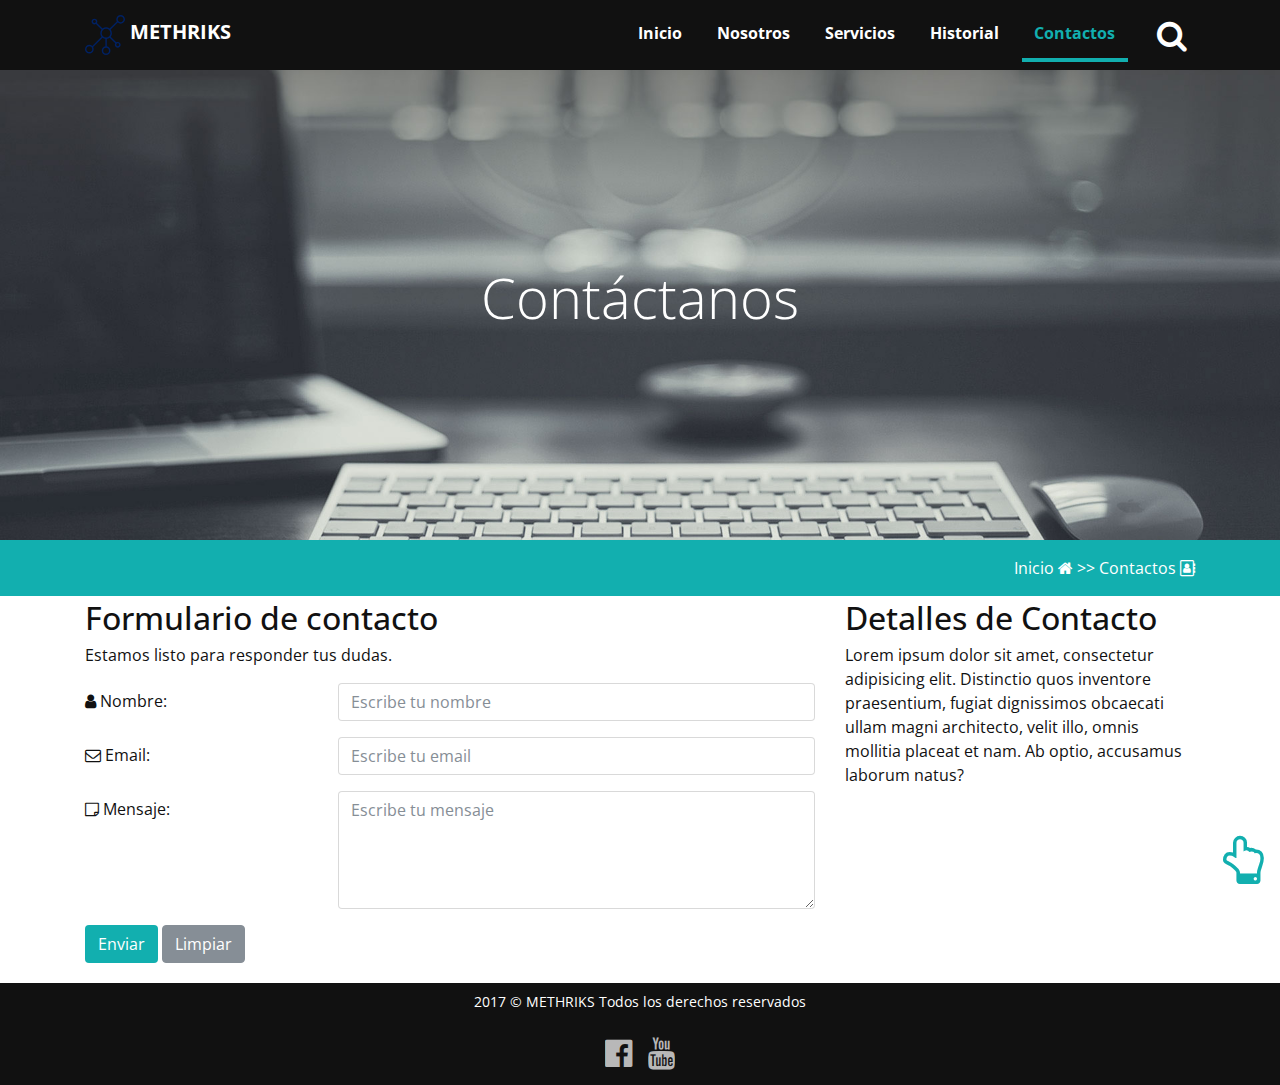
==== contacto.html @ 93f708af "terminamos la pagina de nosotros solo falta agregar extras, vamos por contacto" ====
<!DOCTYPE html>
<html lang="es">
<head>
    <meta charset="utf-8">
    <meta http-equiv="X-UA-Compatible" content="IE=edge">
    <meta name="viewport" content="width=device-width, initial-scale=1, shrink-to-fit=no"> <!-- The above 3 meta tags *must* come first in the head; any other head content must come *after* these tags -->
    <title>Nosotros</title>
    <!-- Bootstrap CSS -->
<link rel="stylesheet" href="css/bootstrap-dev-4.css">
<link rel="stylesheet" href="css/estilos.css">
<!-- Icons Awesome CSS --> 
<link rel="stylesheet" href="css/font-awesome.min.css">
<!-- jQuery-->
<script src="js/jquery-3.2.1.min.js"></script>
<!-- Include all compiled plugins (below), or include individual files as needed -->
<script src="js/bootstrap.min.js"></script>
<!-- Tipos de letras -->
<link href="https://fonts.googleapis.com/css?family=Open+Sans:400,700" rel="stylesheet"> 

</head>
<body class="paginas-internas"> 
<section class="bienvenidos">
<header class="encabezado navbar fixed-top" role="banner">
<div class="container">

<a href="index.html" class="logo"><img src="img/logo.svg" alt="logo"><span class="NoEstilo"> METHRIKS </span> </a>

<button class="boton-buscar" type="button" data-toggle="collapse" data-target="#bloque-buscar" aria-expanded="false">
<i class="fa fa-search" aria-hidden="true"> </i>
</button>
<button class="boton-menu d-md-none" type="button" data-toggle="collapse" data-target="#menu-principal" aria-expanded="false">
<i class="fa fa-bars" aria-hidden="true"></i>
</button>
<form action="#" id="bloque-buscar" class="collapse">
<div class="contenedor-bloque-buscar">
<input type="text" placeholder="Buscar...">
<input type="Submit" value="Buscar">
</div>
</form>

<nav id="menu-principal" class="collapse">
<ul>
<li> <a href="index.html">Inicio</a></li>
<li> <a href="nosotros.html">Nosotros</a></li>
<li> <a href="servicios.html">Servicios</a></li>
<li> <a href="proyectos.html">Historial</a></li>
<li class="active"> <a href="contacto.html">Contactos</a></li>
</ul>
</nav>

</div>
</header>

<div class="texto-encabezado text-center">
<div class="container">
<h1 class="display-4 ">Contáctanos</h1>
</div>
</div>
</section>
<!-- encabezado-->
<section class="ruta p-3">
<div class="container">
<div class="row">
    <div class="col-12 text-right">
        <a href="index.html">Inicio <i class="fa fa-home" aria-hidden="true"></i></a>
        >><a href="nosotros.html"> Contactos <i class="fa fa-address-book-o" aria-hidden="true"></i></a>
    </div>
</div>
</div>
</section>

<main class="p-1">
<div class="container">
  <div class="row">

    <div class="col-md-8">
    <h2>Formulario de contacto</h2>
    <p>Estamos listo para responder tus dudas.</p>
    <form action="#">
      
      <div class="form-group row">
      <label for="nombre" class="col-md-4 col-form-label"><i class="fa fa-user" aria-hidden="true"></i> Nombre:</label>
      <div class="col-md-8">
      <input class="form-control" type="text" id="nombre" name="nombre" placeholder="Escribe tu nombre">
      </div>
      </div>
    
      <div class="form-group row">
      <label for="email" class="col-md-4 col-form-label"><i class="fa fa-envelope-o" aria-hidden="true"></i> Email:</label>
      <div class="col-md-8">
      <input class="form-control" type="email" id="email" name="email" placeholder="Escribe tu email">
      </div>
      </div>

      <div class="form-group row">
      <label for="mensaje" class="col-md-4 col-form-label"><i class="fa fa-sticky-note-o" aria-hidden="true"></i> Mensaje:</label>
      
      <div class="col-md-8">
      <textarea class="form-control" id="mensaje" rows="5" name="mensaje" placeholder="Escribe tu mensaje"></textarea>
      </div>
      </div>

      
      <div class="form-group row">
      <div class="col-md-8 offset-md-4"> <!-- arreglar lo de offset -->
      <button type="submit" class="btn btn-primary">Enviar</button>
      <button type="reset" class="btn btn-secondary">Limpiar</button>
      </div>
      </div>


    </form>
    </div>

    <div class="col-md-4">
      <h2>Detalles de Contacto</h2>
      <p>Lorem ipsum dolor sit amet, consectetur adipisicing elit. Distinctio quos inventore praesentium, fugiat dignissimos obcaecati ullam magni architecto, velit illo, omnis mollitia placeat et nam. Ab optio, accusamus laborum natus?</p>
    </div>
  </div>
</div>
</main>



<footer class="piedepagina py-2" role="contentinfo" >
<div class="container"> 
<p>2017 © METHRIKS Todos los derechos reservados</p>
<ul class="redes-sociales">
    <li><a href="https://www.facebook.com/Methriks/" target="_blank"><i class="fa fa-facebook-official" aria-hidden="true"></i> </a></li>
    <li><a href="https://www.youtube.com/channel/UCyyOqnDiAVamp6I7fppJdWQ" target="_blank"><i class="fa fa-youtube" aria-hidden="true"></i> </a></li>
</ul>
</div>
</footer>
<a class="ir-arriba" href="#"><i class="fa fa-hand-o-up" aria-hidden="true"></i> </a>
</body>
</html>
---- css/estilos.css ----
@charset "UTF-8";
/*PATRON DE COLORES - VARIABLES*/
html {
  font-size: 15px; }

body {
  font-family: 'Open Sans', sans-serif;
  color: #111111; }

.bienvenidos {
  background: url("../img/Background-1.jpg") no-repeat center top;
  color: #fff;
  background-size: cover;
  height: 115vh;
  font-weight: bold;
  display: flex;
  flex-direction: column; }

.encabezado {
  background: #111111;
  color: #fff;
  padding: .5rem 0; }

/*Quitar estilo de link en nombre de la barra*/
.NoEstilo {
  text-decoration: none;
  color: #fff;
  font-size: 20px;
  list-style: none; }

.encabezado .container {
  display: flex;
  align-items: center;
  flex-wrap: wrap; }

.encabezado .logo img {
  width: 40px;
  height: auto; }

/*ESTILOS PARA EL BOTON: BUSCAR Y MENU*/
.boton-buscar, .boton-menu {
  border: 0;
  font-size: 2rem;
  margin: 0;
  padding: 0 .5rem;
  background: transparent;
  color: #fff; }

/*Cuando el bot├│n est├í enfocada se quita el efecto*/
.boton-buscar:focus,
.boton-menu:focus {
  outline: 0; }

/*alinear los botones a la derecha*/
.boton-buscar {
  margin-left: auto;
  margin-right: .8rem; }

/*Estilos bloque buscar */
#bloque-buscar {
  flex: 1 1 100%; }

.contenedor-bloque-buscar {
  display: flex;
  height: 3rem;
  margin: 1rem 0; }

/*selector de atributo*/
.contenedor-bloque-buscar input[type="text"] {
  border: 0;
  border-radius: 5px 0 0 5px;
  padding: 1rem;
  flex: 1 1 auto; }

.contenedor-bloque-buscar input[type="Submit"] {
  flex: 1 1 auto;
  border: 0;
  border-radius: 0 5px 5px 0;
  background: #12AFAF;
  color: #fff;
  flex: 0 1 auto;
  padding: 0 1rem; }

/*estilos menu para movil*/
#menu-principal {
  flex: 1 1 100%; }

#menu-principal ul {
  padding: 0;
  list-style: none;
  margin: 1rem 0 0 0; }

#menu-principal ul a {
  display: block;
  padding: .8rem 0;
  text-align: center;
  color: #fff;
  text-transform: uppercase;
  border-top: 1px solid #8c8888;
  text-decoration: none; }

#menu-principal ul a:hover {
  color: #12AFAF; }

#menu-principal ul a:hover,
#menu-principal ul li.active a {
  color: #12AFAF; }

.texto-encabezado {
  flex: 1 1 auto;
  display: flex;
  align-items: center; }

.texto-encabezado .display-4 {
  margin-top: 4rem; }

.texto-encabezado .btn-primary {
  margin-top: 1rem; }

.btn-primary {
  color: #fff;
  background-color: #12AFAF;
  border-color: transparent;
  transition: all .5s ease; }

.btn-primary:hover {
  color: #fff;
  background-color: #009500;
  border-color: transparent; }

.alinear-texto-encabezado-centro {
  text-align: center; }

.flecha-bajar a {
  display: inline-block;
  color: #fff;
  font-size: 4rem;
  animation: flecha-animada 2s ease-in-out infinite; }

/*efecto de la flecha para abajo*/
@keyframes flecha-animada {
  from {
    transform: translateY(0); }
  50% {
    transform: translateY(6px); }
  to {
    transform: translateY(0); } }
/* */
.agencia {
  background: #12AFAF;
  color: #fff; }

/* cambiar la imagen de agencia */
.agencia img {
  width: 102%;
  margin: 0 auto;
  display: block; }

/*-------Tu mejor eleccion -------*/
.color-span-1 {
  color: #12AFAF; }

.tu-mejor-eleccion ul, .tu-mejor-eleccion ul li {
  list-style: none; }

.tu-mejor-eleccion ul li .fa {
  list-style: none;
  font-size: 2.8rem;
  background: #009500;
  border-radius: 50%;
  width: 5.0rem;
  height: 5.0rem;
  line-height: 5.0rem;
  color: white; }

.tu-mejor-eleccion ul li .contenedor-eleccion h4 {
  font-size: 1.2rem;
  font-weight: bold;
  margin-top: .8rem; }

.tu-mejor-eleccion ul li {
  min-height: 10.5rem; }

/*-------NUESTROS SERVICIOS -------*/
.servicios {
  background: url("../img/Background-2.jpg") no-repeat center center;
  color: white;
  background-size: cover; }

.color-span-2 {
  color: white; }

.servicios article {
  display: flex;
  align-items: center;
  margin: 1rem 0; }

.servicios img {
  flex: 0 0 60px;
  overflow: hidden;
  margin-right: 1rem; }

.servicios h3 {
  flex: 1 1 0px;
  margin: 0;
  font-size: 1.1rem;
  flex: 1 1 auto; }

.servicios h3 a {
  color: white;
  display: flex;
  justify-content: space-between;
  align-items: center;
  text-decoration: none; }

.servicios h3 a::after {
  content: "\f054";
  font-family: FontAwesome;
  font-size: 2rem;
  margin-left: 1rem;
  opacity: .5;
  position: relative;
  left: 0;
  transition: all .5s ease; }

.servicios h3 a:hover::after {
  left: -.5rem;
  opacity: 1;
  color: #12AFAF; }

/*-------SECCION PIE DE PAGINA -------*/
.piedepagina {
  background: #111111;
  color: white;
  text-align: center;
  font-size: .9rem; }

.piedepagina .redes-sociales {
  display: flex;
  justify-content: center;
  list-style: none;
  margin: 0;
  padding: 0; }

.piedepagina .redes-sociales a {
  color: white;
  font-size: 2rem;
  margin: 0 .5rem;
  opacity: .7;
  transition: all .5s ease; }

.piedepagina .redes-sociales a:hover {
  opacity: 1; }

.ir-arriba {
  position: fixed;
  bottom: 1rem;
  right: 1rem;
  font-size: 3rem;
  color: #12AFAF;
  text-decoration: none;
  z-index: 99999;
  line-height: 0;
  transition: all .5 ease; }

.ir-arriba:hover, .ir-arriba:focus {
  outline: 0;
  text-decoration: none;
  color: white; }

/*----------------------------------------------------------
EMPIEZAN LAS MEDIAS QUERIES
-----------------------------------------------------------*/
@media (min-width: 768px) {
  #menu-principal {
    height: auto !important;
    display: block;
    flex: 0 1 auto;
    margin-left: auto;
    order: 1; }

  #menu-principal ul {
    display: flex;
    margin: 0 0 0 0; }

  #menu-principal ul li a {
    padding: .8rem;
    text-transform: capitalize;
    margin: 0 .3rem;
    border-top: 0px;
    border-bottom: 4px solid transparent;
    transition: all .5 ease; }

  #menu-principal ul li.active a,
  #menu-principal ul li a:hover {
    color: #12AFAF;
    border-bottom: 4px solid; }

  .boton-buscar {
    margin-left: 1rem;
    margin-right: 0;
    order: 2; }

  #bloque-buscar {
    order: 3;
    position: absolute;
    width: 20rem;
    right: 3rem;
    top: 4rem;
    transition: all .5 ease; }

  /* ------- Seccion Servicios ----*/
  .servicios article {
    margin: 1rem 0;
    flex-direction: column;
    align-items: center;
    text-align: center; }

  .servicios img {
    flex: 0 0 160px;
    overflow: hidden;
    margin-right: 0;
    margin-bottom: 1rem;
    transition: all 1s ease; }

  .servicios article:hover img {
    transform: rotateY(360deg);
    transform-style: preserve-3d; }

  .servicios h3 a::after {
    display: none; }

  .servicios h3 {
    margin: 0 0 .5rem 0;
    font-size: 1.5rem;
    flex: 0 1 auto;
    width: 100%; }

  .servicios h3 a {
    display: block;
    width: 100%; }

  .servicios p {
    width: 100%; }

  .btn-info {
    margin-top: auto; } }
@media (min-width: 992px) {
  html {
    font-size: 16px; }

  .tu-mejor-eleccion ul li {
    display: flex;
    min-height: 7rem; }

  .tu-mejor-eleccion ul li .fa {
    text-align: center;
    flex: 0 1 auto;
    margin-right: 1rem;
    transition: all 1s ease; }

  .tu-mejor-eleccion ul li:hover .fa {
    transform: rotateY(360deg);
    transform-style: preserve-3d;
    background: #12AFAF; }

  .contenedor-eleccion {
    flex: 1 0 0px; }

  .tu-mejor-eleccion u li .contenedor-eleccion h4 {
    margin-top: 0;
    font-size: 1rem; }

  .tu-mejor-eleccion ul:first-child .fa {
    order: 1;
    margin-left: 1rem;
    margin-right: 0; }

  .tu-mejor-eleccion u li p {
    font-size: .85rem; } }
/*------------------------
Estilos pagina nosotros
---------------------------*/
.paginas-internas .bienvenidos {
  height: 60vh; }

.paginas-internas .ruta {
  background: #12AFAF;
  color: white; }

.paginas-internas .ruta a {
  color: white;
  text-decoration: none; }

.paginas-internas .ruta a:hover {
  text-decoration: underline; }

.paginas-internas .card-header a {
  color: #12AFAF;
  text-decoration: none; }

.paginas-internas .card .card-header a {
  transition: all .5s ease; }

.paginas-internas .card .card-header a:hover {
  text-decoration: underline; }

/* ---------------------------------
Fundadores y Colaboradores --------*/

/*# sourceMappingURL=estilos.css.map */
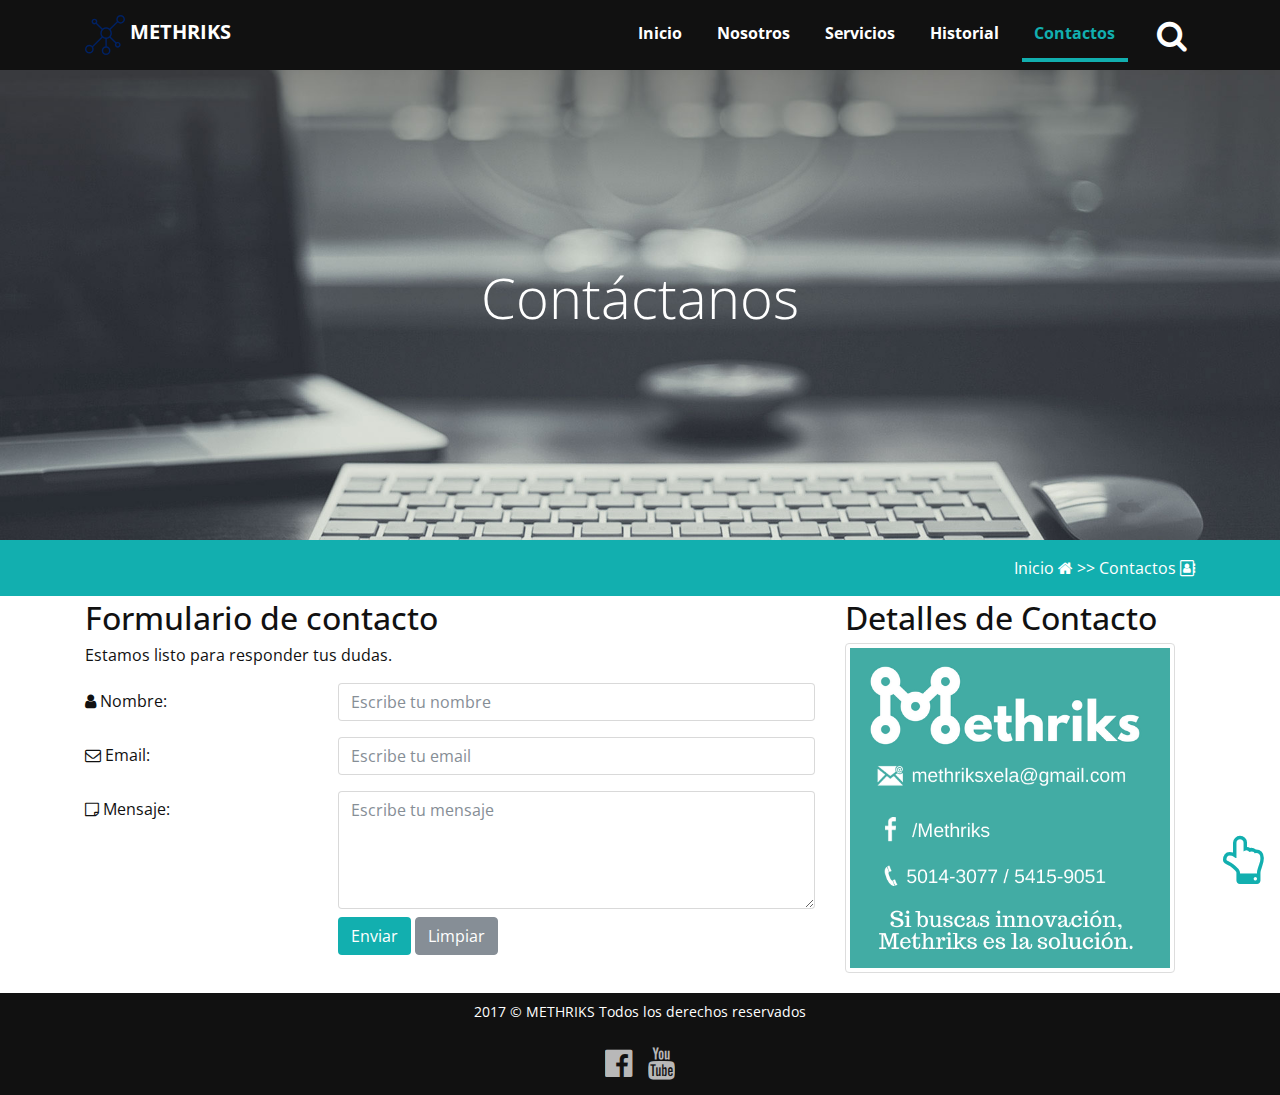
==== commit 3e624610: "Terminamos la pagina de contactos aun sin codificar el envio deemails" ====
--- a/contacto.html
+++ b/contacto.html
@@ -94,17 +94,12 @@
 
       <div class="form-group row">
       <label for="mensaje" class="col-md-4 col-form-label"><i class="fa fa-sticky-note-o" aria-hidden="true"></i> Mensaje:</label>
-      
       <div class="col-md-8">
       <textarea class="form-control" id="mensaje" rows="5" name="mensaje" placeholder="Escribe tu mensaje"></textarea>
+      <div class="pd-top">
+      <button  type="submit" class="btn btn-primary">Enviar</button>
+      <button type="reset" class="btn btn-secondary">Limpiar</button>
       </div>
-      </div>
-
-      
-      <div class="form-group row">
-      <div class="col-md-8 offset-md-4"> <!-- arreglar lo de offset -->
-      <button type="submit" class="btn btn-primary">Enviar</button>
-      <button type="reset" class="btn btn-secondary">Limpiar</button>
       </div>
       </div>
 
@@ -114,7 +109,8 @@
 
     <div class="col-md-4">
       <h2>Detalles de Contacto</h2>
-      <p>Lorem ipsum dolor sit amet, consectetur adipisicing elit. Distinctio quos inventore praesentium, fugiat dignissimos obcaecati ullam magni architecto, velit illo, omnis mollitia placeat et nam. Ab optio, accusamus laborum natus?</p>
+      <img src="img/Methriks.png" height="330" width="330" alt="Methriks" class="img-thumbnail">
+      <p> </p>
     </div>
   </div>
 </div>
--- a/css/estilos.css
+++ b/css/estilos.css
@@ -263,7 +263,7 @@
   line-height: 0;
   transition: all .5 ease; }
 
-.ir-arriba:hover, .ir-arriba:focus {
+.ir-arriba:hover {
   outline: 0;
   text-decoration: none;
   color: white; }
@@ -407,5 +407,7 @@
 
 /* ---------------------------------
 Fundadores y Colaboradores --------*/
+.pd-top {
+  padding-top: .5rem; }
 
 /*# sourceMappingURL=estilos.css.map */
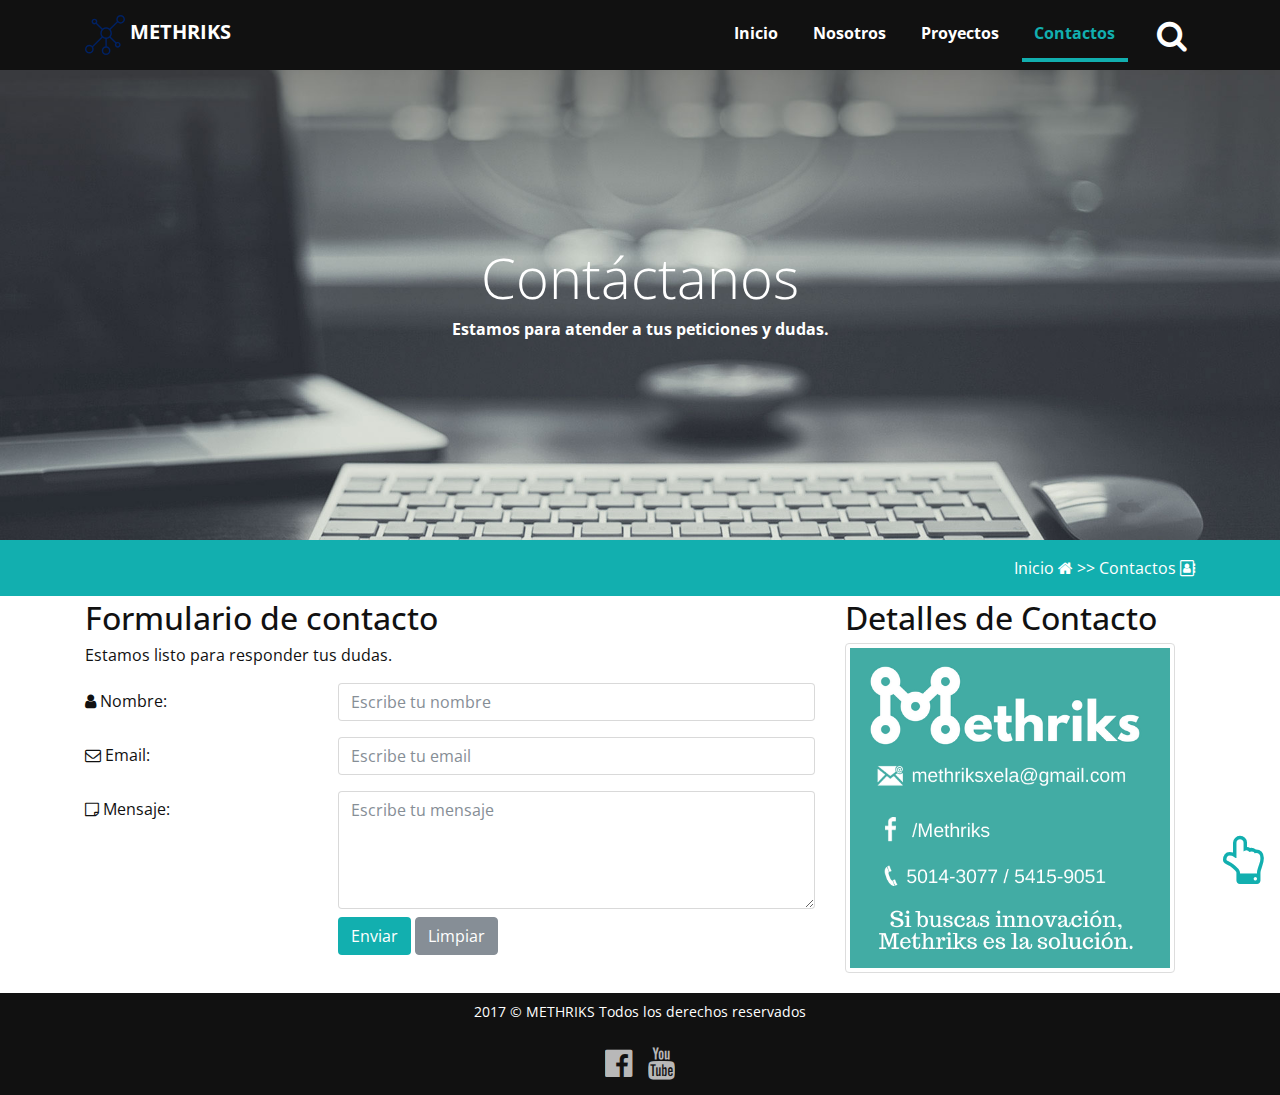
==== commit d0dd6adf: "se creo la pagina proyectos y se completo la web aun faltan los efectos y el texto real, ademas del " ====
--- a/contacto.html
+++ b/contacto.html
@@ -4,7 +4,7 @@
     <meta charset="utf-8">
     <meta http-equiv="X-UA-Compatible" content="IE=edge">
     <meta name="viewport" content="width=device-width, initial-scale=1, shrink-to-fit=no"> <!-- The above 3 meta tags *must* come first in the head; any other head content must come *after* these tags -->
-    <title>Nosotros</title>
+    <title>Contactos</title>
     <!-- Bootstrap CSS -->
 <link rel="stylesheet" href="css/bootstrap-dev-4.css">
 <link rel="stylesheet" href="css/estilos.css">
@@ -42,8 +42,7 @@
 <ul>
 <li> <a href="index.html">Inicio</a></li>
 <li> <a href="nosotros.html">Nosotros</a></li>
-<li> <a href="servicios.html">Servicios</a></li>
-<li> <a href="proyectos.html">Historial</a></li>
+<li> <a href="proyectos.html">Proyectos</a></li>
 <li class="active"> <a href="contacto.html">Contactos</a></li>
 </ul>
 </nav>
@@ -54,6 +53,7 @@
 <div class="texto-encabezado text-center">
 <div class="container">
 <h1 class="display-4 ">Contáctanos</h1>
+<p>Estamos para atender a tus peticiones y dudas. </p>
 </div>
 </div>
 </section>
@@ -63,7 +63,7 @@
 <div class="row">
     <div class="col-12 text-right">
         <a href="index.html">Inicio <i class="fa fa-home" aria-hidden="true"></i></a>
-        >><a href="nosotros.html"> Contactos <i class="fa fa-address-book-o" aria-hidden="true"></i></a>
+        >><a href="contacto.html"> Contactos <i class="fa fa-address-book-o" aria-hidden="true"></i></a>
     </div>
 </div>
 </div>
--- a/css/estilos.css
+++ b/css/estilos.css
@@ -344,6 +344,16 @@
     width: 100%; }
 
   .btn-info {
+    margin-top: auto; }
+
+  .paginas-internas .lista-servicios .col-md-4 {
+    display: flex; }
+
+  .paginas-internas .lista-servicios .item-servicios {
+    display: flex;
+    flex-direction: column; }
+
+  .paginas-internas .lista-servicios .item-servicios .btn-primary {
     margin-top: auto; } }
 @media (min-width: 992px) {
   html {
@@ -410,4 +420,82 @@
 .pd-top {
   padding-top: .5rem; }
 
+/*-------------------------------------
+ESTILO PAGINAS SERVICIOS
+--------------------------------------*/
+.paginas-internas .lista-servicios {
+  background: #12AFAF; }
+
+.paginas-internas .lista-servicios h2 {
+  color: white; }
+
+.paginas-internas .lista-servicios .item-servicios {
+  background: white;
+  text-align: center;
+  border: 5px solid gray;
+  border-radius: 5px;
+  margin-bottom: 1rem;
+  padding: 1rem; }
+
+.paginas-internas .lista-servicios .item-servicios img {
+  height: 125px;
+  width: 125px;
+  background-repeat: no-repeat;
+  background-position: 50%;
+  border-radius: 50%;
+  background-size: 100% auto;
+  margin-bottom: 1rem;
+  transition: all 2s ease; }
+
+.paginas-internas .lista-servicios .item-servicios:hover img {
+  transform: rotateY(360deg);
+  transform-style: preserve-3d; }
+
+/*---------------------------------------------
+MEDIA QUERIES PARA IMG EQUIPO METHRIKS Y COLABORADORES
+-----------------------------------------------*/
+@media (min-width: 1200px) {
+  .paginas-internas .lista-servicios .item-servicios img {
+    margin-left: 6rem; } }
+@media (min-width: 1100px) and (max-width: 1199px) {
+  .paginas-internas .lista-servicios .item-servicios img {
+    margin-left: 4rem; } }
+@media (min-width: 992px) and (max-width: 1099px) {
+  .paginas-internas .lista-servicios .item-servicios img {
+    margin-left: 4rem; } }
+@media (min-width: 768px) and (max-width: 991px) {
+  .paginas-internas .lista-servicios .item-servicios img {
+    margin-left: 2rem; } }
+/* ---------------------------------
+SECCION DE ULTIMOS PROYECTOS
+------------------------------------ */
+.ultimos-proyectos a {
+  text-decoration: none; }
+
+.ultimos-proyectos a h4 {
+  font-size: 1.3rem;
+  font-weight: bold;
+  text-align: center;
+  color: black; }
+
+.ultimos-proyectos .container {
+  padding-left: 0;
+  padding-right: 0; }
+
+.ultimos-proyectos .owl-nav {
+  display: flex;
+  justify-content: center;
+  margin: .3rem 0; }
+
+.ultimos-proyectos .owl-prev,
+.ultimos-proyectos .owl-next {
+  font-size: 3rem;
+  margin: 0 .5rem;
+  color: #12AFAF;
+  transition: all .5s ease; }
+
+.ultimos-proyectos .owl-prev:hover,
+.ultimos-proyectos .owl-next:hover {
+  color: #009500; }
+
 /*# sourceMappingURL=estilos.css.map */
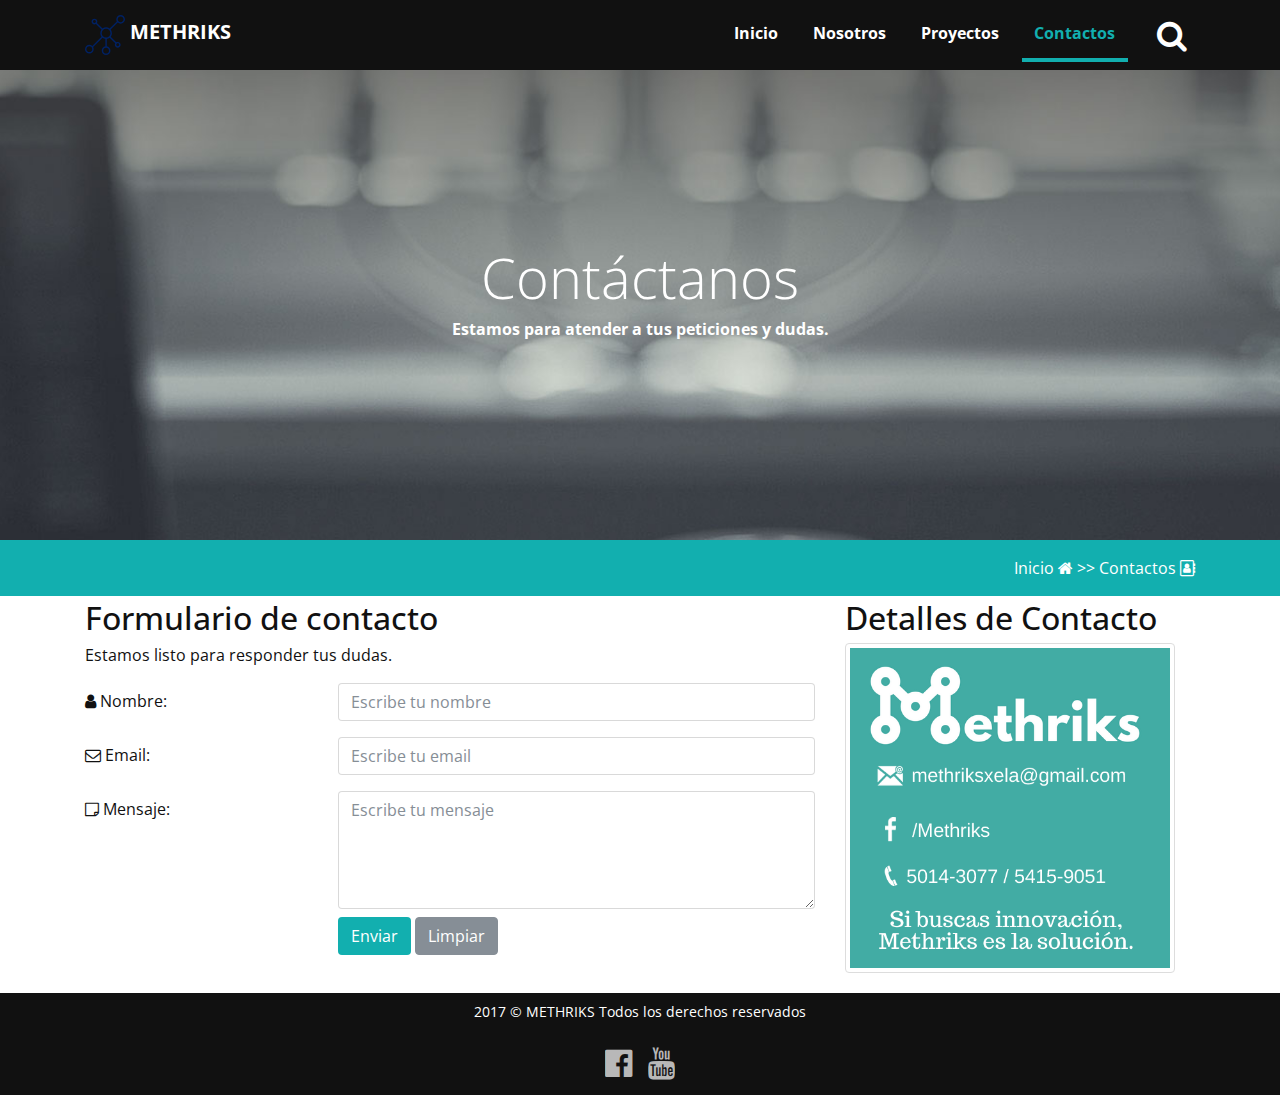
==== commit c5f611c4: "web terminada, se va a corregir error de la mano en ie, error de vision,mision y valores y ademas lo" ====
--- a/contacto.html
+++ b/contacto.html
@@ -4,10 +4,13 @@
     <meta charset="utf-8">
     <meta http-equiv="X-UA-Compatible" content="IE=edge">
     <meta name="viewport" content="width=device-width, initial-scale=1, shrink-to-fit=no"> <!-- The above 3 meta tags *must* come first in the head; any other head content must come *after* these tags -->
+    <link rel="shortcut icon" type="image/x-icon" href="favicon.ico">
     <title>Contactos</title>
     <!-- Bootstrap CSS -->
 <link rel="stylesheet" href="css/bootstrap-dev-4.css">
 <link rel="stylesheet" href="css/estilos.css">
+<!-- animate for web -->
+<link rel="stylesheet" href="css/animate.min.css">
 <!-- Icons Awesome CSS --> 
 <link rel="stylesheet" href="css/font-awesome.min.css">
 <!-- jQuery-->
@@ -16,11 +19,16 @@
 <script src="js/bootstrap.min.js"></script>
 <!-- Tipos de letras -->
 <link href="https://fonts.googleapis.com/css?family=Open+Sans:400,700" rel="stylesheet"> 
-
+<!-- animate for web -->
+<script src="js/wow.min.js"></script>
+<!-- animate for scroll -->
+<script src="js/smooth-scroll.min.js"></script>
+<!-- sitio js personalizado -->
+<script src="js/sitio.js"></script>
 </head>
 <body class="paginas-internas"> 
 <section class="bienvenidos">
-<header class="encabezado navbar fixed-top" role="banner">
+<header class="encabezado navbar fixed-top" role="banner" id="encabezado" data-scroll>
 <div class="container">
 
 <a href="index.html" class="logo"><img src="img/logo.svg" alt="logo"><span class="NoEstilo"> METHRIKS </span> </a>
@@ -52,8 +60,8 @@
 
 <div class="texto-encabezado text-center">
 <div class="container">
-<h1 class="display-4 ">Contáctanos</h1>
-<p>Estamos para atender a tus peticiones y dudas. </p>
+<h1 class="display-4 wow bounceIn">Contáctanos</h1>
+<p class="wow fadeInDown" data-wow-delay=".3s">Estamos para atender a tus peticiones y dudas. </p>
 </div>
 </div>
 </section>
@@ -73,7 +81,7 @@
 <div class="container">
   <div class="row">
 
-    <div class="col-md-8">
+    <div class="col-md-8 wow fadeInLeft" data-wow-delay=".3s">
     <h2>Formulario de contacto</h2>
     <p>Estamos listo para responder tus dudas.</p>
     <form action="#">
@@ -107,7 +115,7 @@
     </form>
     </div>
 
-    <div class="col-md-4">
+    <div class="col-md-4 wow fadeInRight" data-wow-delay=".3s">
       <h2>Detalles de Contacto</h2>
       <img src="img/Methriks.png" height="330" width="330" alt="Methriks" class="img-thumbnail">
       <p> </p>
@@ -127,6 +135,6 @@
 </ul>
 </div>
 </footer>
-<a class="ir-arriba" href="#"><i class="fa fa-hand-o-up" aria-hidden="true"></i> </a>
+<a class="ir-arriba" href="#encabezado" ><i class="fa fa-hand-o-up" aria-hidden="true"></i> </a>
 </body>
 </html>--- a/css/estilos.css
+++ b/css/estilos.css
@@ -11,10 +11,18 @@
   background: url("../img/Background-1.jpg") no-repeat center top;
   color: #fff;
   background-size: cover;
-  height: 115vh;
+  background-attachment: fixed !important;
+  height: 150vh;
   font-weight: bold;
-  display: flex;
-  flex-direction: column; }
+  display: -webkit-box;
+  display: -webkit-flex;
+  display: -ms-flexbox;
+  display: flex;
+  -webkit-box-orient: vertical;
+  -webkit-box-direction: normal;
+  -webkit-flex-direction: column;
+      -ms-flex-direction: column;
+          flex-direction: column; }
 
 .encabezado {
   background: #111111;
@@ -29,9 +37,17 @@
   list-style: none; }
 
 .encabezado .container {
-  display: flex;
-  align-items: center;
-  flex-wrap: wrap; }
+  display: -webkit-box;
+  display: -webkit-flex;
+  display: -ms-flexbox;
+  display: flex;
+  -webkit-box-align: center;
+  -webkit-align-items: center;
+      -ms-flex-align: center;
+          align-items: center;
+  -webkit-flex-wrap: wrap;
+      -ms-flex-wrap: wrap;
+          flex-wrap: wrap; }
 
 .encabezado .logo img {
   width: 40px;
@@ -58,9 +74,15 @@
 
 /*Estilos bloque buscar */
 #bloque-buscar {
-  flex: 1 1 100%; }
+  -webkit-box-flex: 1;
+  -webkit-flex: 1 1 100%;
+      -ms-flex: 1 1 100%;
+          flex: 1 1 100%; }
 
 .contenedor-bloque-buscar {
+  display: -webkit-box;
+  display: -webkit-flex;
+  display: -ms-flexbox;
   display: flex;
   height: 3rem;
   margin: 1rem 0; }
@@ -70,20 +92,32 @@
   border: 0;
   border-radius: 5px 0 0 5px;
   padding: 1rem;
-  flex: 1 1 auto; }
+  -webkit-box-flex: 1;
+  -webkit-flex: 1 1 auto;
+      -ms-flex: 1 1 auto;
+          flex: 1 1 auto; }
 
 .contenedor-bloque-buscar input[type="Submit"] {
-  flex: 1 1 auto;
+  -webkit-box-flex: 1;
+  -webkit-flex: 1 1 auto;
+      -ms-flex: 1 1 auto;
+          flex: 1 1 auto;
   border: 0;
   border-radius: 0 5px 5px 0;
   background: #12AFAF;
   color: #fff;
-  flex: 0 1 auto;
+  -webkit-box-flex: 0;
+  -webkit-flex: 0 1 auto;
+      -ms-flex: 0 1 auto;
+          flex: 0 1 auto;
   padding: 0 1rem; }
 
 /*estilos menu para movil*/
 #menu-principal {
-  flex: 1 1 100%; }
+  -webkit-box-flex: 1;
+  -webkit-flex: 1 1 100%;
+      -ms-flex: 1 1 100%;
+          flex: 1 1 100%; }
 
 #menu-principal ul {
   padding: 0;
@@ -107,9 +141,18 @@
   color: #12AFAF; }
 
 .texto-encabezado {
-  flex: 1 1 auto;
-  display: flex;
-  align-items: center; }
+  -webkit-box-flex: 1;
+  -webkit-flex: 1 1 auto;
+      -ms-flex: 1 1 auto;
+          flex: 1 1 auto;
+  display: -webkit-box;
+  display: -webkit-flex;
+  display: -ms-flexbox;
+  display: flex;
+  -webkit-box-align: center;
+  -webkit-align-items: center;
+      -ms-flex-align: center;
+          align-items: center; }
 
 .texto-encabezado .display-4 {
   margin-top: 4rem; }
@@ -121,7 +164,8 @@
   color: #fff;
   background-color: #12AFAF;
   border-color: transparent;
-  transition: all .5s ease; }
+  -webkit-transition: all .5s ease;
+          transition: all .5s ease; }
 
 .btn-primary:hover {
   color: #fff;
@@ -135,16 +179,30 @@
   display: inline-block;
   color: #fff;
   font-size: 4rem;
-  animation: flecha-animada 2s ease-in-out infinite; }
+  -webkit-animation: flecha-animada 2s ease-in-out infinite;
+          animation: flecha-animada 2s ease-in-out infinite; }
 
 /*efecto de la flecha para abajo*/
+@-webkit-keyframes flecha-animada {
+  from {
+    -webkit-transform: translateY(0);
+            transform: translateY(0); }
+  50% {
+    -webkit-transform: translateY(6px);
+            transform: translateY(6px); }
+  to {
+    -webkit-transform: translateY(0);
+            transform: translateY(0); } }
 @keyframes flecha-animada {
   from {
-    transform: translateY(0); }
+    -webkit-transform: translateY(0);
+            transform: translateY(0); }
   50% {
-    transform: translateY(6px); }
+    -webkit-transform: translateY(6px);
+            transform: translateY(6px); }
   to {
-    transform: translateY(0); } }
+    -webkit-transform: translateY(0);
+            transform: translateY(0); } }
 /* */
 .agencia {
   background: #12AFAF;
@@ -185,32 +243,57 @@
 .servicios {
   background: url("../img/Background-2.jpg") no-repeat center center;
   color: white;
-  background-size: cover; }
+  background-size: cover;
+  background-attachment: fixed !important; }
 
 .color-span-2 {
   color: white; }
 
 .servicios article {
-  display: flex;
-  align-items: center;
+  display: -webkit-box;
+  display: -webkit-flex;
+  display: -ms-flexbox;
+  display: flex;
+  -webkit-box-align: center;
+  -webkit-align-items: center;
+      -ms-flex-align: center;
+          align-items: center;
   margin: 1rem 0; }
 
 .servicios img {
-  flex: 0 0 60px;
+  -webkit-box-flex: 0;
+  -webkit-flex: 0 0 60px;
+      -ms-flex: 0 0 60px;
+          flex: 0 0 60px;
   overflow: hidden;
   margin-right: 1rem; }
 
 .servicios h3 {
-  flex: 1 1 0px;
+  -webkit-box-flex: 1;
+  -webkit-flex: 1 1 0px;
+      -ms-flex: 1 1 0px;
+          flex: 1 1 0px;
   margin: 0;
   font-size: 1.1rem;
-  flex: 1 1 auto; }
+  -webkit-box-flex: 1;
+  -webkit-flex: 1 1 auto;
+      -ms-flex: 1 1 auto;
+          flex: 1 1 auto; }
 
 .servicios h3 a {
   color: white;
-  display: flex;
-  justify-content: space-between;
-  align-items: center;
+  display: -webkit-box;
+  display: -webkit-flex;
+  display: -ms-flexbox;
+  display: flex;
+  -webkit-box-pack: justify;
+  -webkit-justify-content: space-between;
+      -ms-flex-pack: justify;
+          justify-content: space-between;
+  -webkit-box-align: center;
+  -webkit-align-items: center;
+      -ms-flex-align: center;
+          align-items: center;
   text-decoration: none; }
 
 .servicios h3 a::after {
@@ -221,7 +304,8 @@
   opacity: .5;
   position: relative;
   left: 0;
-  transition: all .5s ease; }
+  -webkit-transition: all .5s ease;
+          transition: all .5s ease; }
 
 .servicios h3 a:hover::after {
   left: -.5rem;
@@ -236,8 +320,14 @@
   font-size: .9rem; }
 
 .piedepagina .redes-sociales {
-  display: flex;
-  justify-content: center;
+  display: -webkit-box;
+  display: -webkit-flex;
+  display: -ms-flexbox;
+  display: flex;
+  -webkit-box-pack: center;
+  -webkit-justify-content: center;
+      -ms-flex-pack: center;
+          justify-content: center;
   list-style: none;
   margin: 0;
   padding: 0; }
@@ -247,7 +337,8 @@
   font-size: 2rem;
   margin: 0 .5rem;
   opacity: .7;
-  transition: all .5s ease; }
+  -webkit-transition: all .5s ease;
+          transition: all .5s ease; }
 
 .piedepagina .redes-sociales a:hover {
   opacity: 1; }
@@ -261,7 +352,9 @@
   text-decoration: none;
   z-index: 99999;
   line-height: 0;
-  transition: all .5 ease; }
+  display: none;
+  -webkit-transition: all .5 ease;
+          transition: all .5 ease; }
 
 .ir-arriba:hover {
   outline: 0;
@@ -275,11 +368,20 @@
   #menu-principal {
     height: auto !important;
     display: block;
-    flex: 0 1 auto;
+    -webkit-box-flex: 0;
+    -webkit-flex: 0 1 auto;
+        -ms-flex: 0 1 auto;
+            flex: 0 1 auto;
     margin-left: auto;
-    order: 1; }
+    -webkit-box-ordinal-group: 2;
+    -webkit-order: 1;
+        -ms-flex-order: 1;
+            order: 1; }
 
   #menu-principal ul {
+    display: -webkit-box;
+    display: -webkit-flex;
+    display: -ms-flexbox;
     display: flex;
     margin: 0 0 0 0; }
 
@@ -289,7 +391,8 @@
     margin: 0 .3rem;
     border-top: 0px;
     border-bottom: 4px solid transparent;
-    transition: all .5 ease; }
+    -webkit-transition: all .5 ease;
+            transition: all .5 ease; }
 
   #menu-principal ul li.active a,
   #menu-principal ul li a:hover {
@@ -299,33 +402,53 @@
   .boton-buscar {
     margin-left: 1rem;
     margin-right: 0;
-    order: 2; }
+    -webkit-box-ordinal-group: 3;
+    -webkit-order: 2;
+        -ms-flex-order: 2;
+            order: 2; }
 
   #bloque-buscar {
-    order: 3;
+    -webkit-box-ordinal-group: 4;
+    -webkit-order: 3;
+        -ms-flex-order: 3;
+            order: 3;
     position: absolute;
     width: 20rem;
     right: 3rem;
     top: 4rem;
-    transition: all .5 ease; }
+    -webkit-transition: all .5 ease;
+            transition: all .5 ease; }
 
   /* ------- Seccion Servicios ----*/
   .servicios article {
     margin: 1rem 0;
-    flex-direction: column;
-    align-items: center;
+    -webkit-box-orient: vertical;
+    -webkit-box-direction: normal;
+    -webkit-flex-direction: column;
+        -ms-flex-direction: column;
+            flex-direction: column;
+    -webkit-box-align: center;
+    -webkit-align-items: center;
+        -ms-flex-align: center;
+            align-items: center;
     text-align: center; }
 
   .servicios img {
-    flex: 0 0 160px;
+    -webkit-box-flex: 0;
+    -webkit-flex: 0 0 160px;
+        -ms-flex: 0 0 160px;
+            flex: 0 0 160px;
     overflow: hidden;
     margin-right: 0;
     margin-bottom: 1rem;
-    transition: all 1s ease; }
+    -webkit-transition: all 1s ease;
+            transition: all 1s ease; }
 
   .servicios article:hover img {
-    transform: rotateY(360deg);
-    transform-style: preserve-3d; }
+    -webkit-transform: rotateY(360deg);
+            transform: rotateY(360deg);
+    -webkit-transform-style: preserve-3d;
+            transform-style: preserve-3d; }
 
   .servicios h3 a::after {
     display: none; }
@@ -333,7 +456,10 @@
   .servicios h3 {
     margin: 0 0 .5rem 0;
     font-size: 1.5rem;
-    flex: 0 1 auto;
+    -webkit-box-flex: 0;
+    -webkit-flex: 0 1 auto;
+        -ms-flex: 0 1 auto;
+            flex: 0 1 auto;
     width: 100%; }
 
   .servicios h3 a {
@@ -347,11 +473,21 @@
     margin-top: auto; }
 
   .paginas-internas .lista-servicios .col-md-4 {
+    display: -webkit-box;
+    display: -webkit-flex;
+    display: -ms-flexbox;
     display: flex; }
 
   .paginas-internas .lista-servicios .item-servicios {
+    display: -webkit-box;
+    display: -webkit-flex;
+    display: -ms-flexbox;
     display: flex;
-    flex-direction: column; }
+    -webkit-box-orient: vertical;
+    -webkit-box-direction: normal;
+    -webkit-flex-direction: column;
+        -ms-flex-direction: column;
+            flex-direction: column; }
 
   .paginas-internas .lista-servicios .item-servicios .btn-primary {
     margin-top: auto; } }
@@ -360,29 +496,44 @@
     font-size: 16px; }
 
   .tu-mejor-eleccion ul li {
+    display: -webkit-box;
+    display: -webkit-flex;
+    display: -ms-flexbox;
     display: flex;
     min-height: 7rem; }
 
   .tu-mejor-eleccion ul li .fa {
     text-align: center;
-    flex: 0 1 auto;
+    -webkit-box-flex: 0;
+    -webkit-flex: 0 1 auto;
+        -ms-flex: 0 1 auto;
+            flex: 0 1 auto;
     margin-right: 1rem;
-    transition: all 1s ease; }
+    -webkit-transition: all 1s ease;
+            transition: all 1s ease; }
 
   .tu-mejor-eleccion ul li:hover .fa {
-    transform: rotateY(360deg);
-    transform-style: preserve-3d;
+    -webkit-transform: rotateY(360deg);
+            transform: rotateY(360deg);
+    -webkit-transform-style: preserve-3d;
+            transform-style: preserve-3d;
     background: #12AFAF; }
 
   .contenedor-eleccion {
-    flex: 1 0 0px; }
+    -webkit-box-flex: 1;
+    -webkit-flex: 1 0 0px;
+        -ms-flex: 1 0 0px;
+            flex: 1 0 0px; }
 
   .tu-mejor-eleccion u li .contenedor-eleccion h4 {
     margin-top: 0;
     font-size: 1rem; }
 
   .tu-mejor-eleccion ul:first-child .fa {
-    order: 1;
+    -webkit-box-ordinal-group: 2;
+    -webkit-order: 1;
+        -ms-flex-order: 1;
+            order: 1;
     margin-left: 1rem;
     margin-right: 0; }
 
@@ -410,7 +561,8 @@
   text-decoration: none; }
 
 .paginas-internas .card .card-header a {
-  transition: all .5s ease; }
+  -webkit-transition: all .5s ease;
+          transition: all .5s ease; }
 
 .paginas-internas .card .card-header a:hover {
   text-decoration: underline; }
@@ -445,11 +597,14 @@
   border-radius: 50%;
   background-size: 100% auto;
   margin-bottom: 1rem;
-  transition: all 2s ease; }
+  -webkit-transition: all 2s ease;
+          transition: all 2s ease; }
 
 .paginas-internas .lista-servicios .item-servicios:hover img {
-  transform: rotateY(360deg);
-  transform-style: preserve-3d; }
+  -webkit-transform: rotateY(360deg);
+          transform: rotateY(360deg);
+  -webkit-transform-style: preserve-3d;
+          transform-style: preserve-3d; }
 
 /*---------------------------------------------
 MEDIA QUERIES PARA IMG EQUIPO METHRIKS Y COLABORADORES
@@ -483,8 +638,14 @@
   padding-right: 0; }
 
 .ultimos-proyectos .owl-nav {
-  display: flex;
-  justify-content: center;
+  display: -webkit-box;
+  display: -webkit-flex;
+  display: -ms-flexbox;
+  display: flex;
+  -webkit-box-pack: center;
+  -webkit-justify-content: center;
+      -ms-flex-pack: center;
+          justify-content: center;
   margin: .3rem 0; }
 
 .ultimos-proyectos .owl-prev,
@@ -492,10 +653,30 @@
   font-size: 3rem;
   margin: 0 .5rem;
   color: #12AFAF;
-  transition: all .5s ease; }
+  -webkit-transition: all .5s ease;
+          transition: all .5s ease; }
 
 .ultimos-proyectos .owl-prev:hover,
 .ultimos-proyectos .owl-next:hover {
   color: #009500; }
 
-/*# sourceMappingURL=estilos.css.map */
+/* ------------------------------------
+ARREGLOS DE LA WEB
+--------------------------------------*/
+/*---------------------------------------------
+MEDIA QUERIES PARA IMG BACKGROUND  INDEX ALTURA
+-----------------------------------------------*/
+@media (min-height: 320px) and (max-height: 360px) {
+  .bienvenidos {
+    height: 160vh; } }
+@media (min-height: 361px) and (max-height: 419px) {
+  .bienvenidos {
+    height: 150vh; } }
+@media (min-height: 420px) and (max-height: 489px) {
+  .bienvenidos {
+    height: 120vh; } }
+@media (min-height: 490px) {
+  .bienvenidos {
+    height: 100vh; } }
+
+/*# sourceMappingURL=estilos.css.map */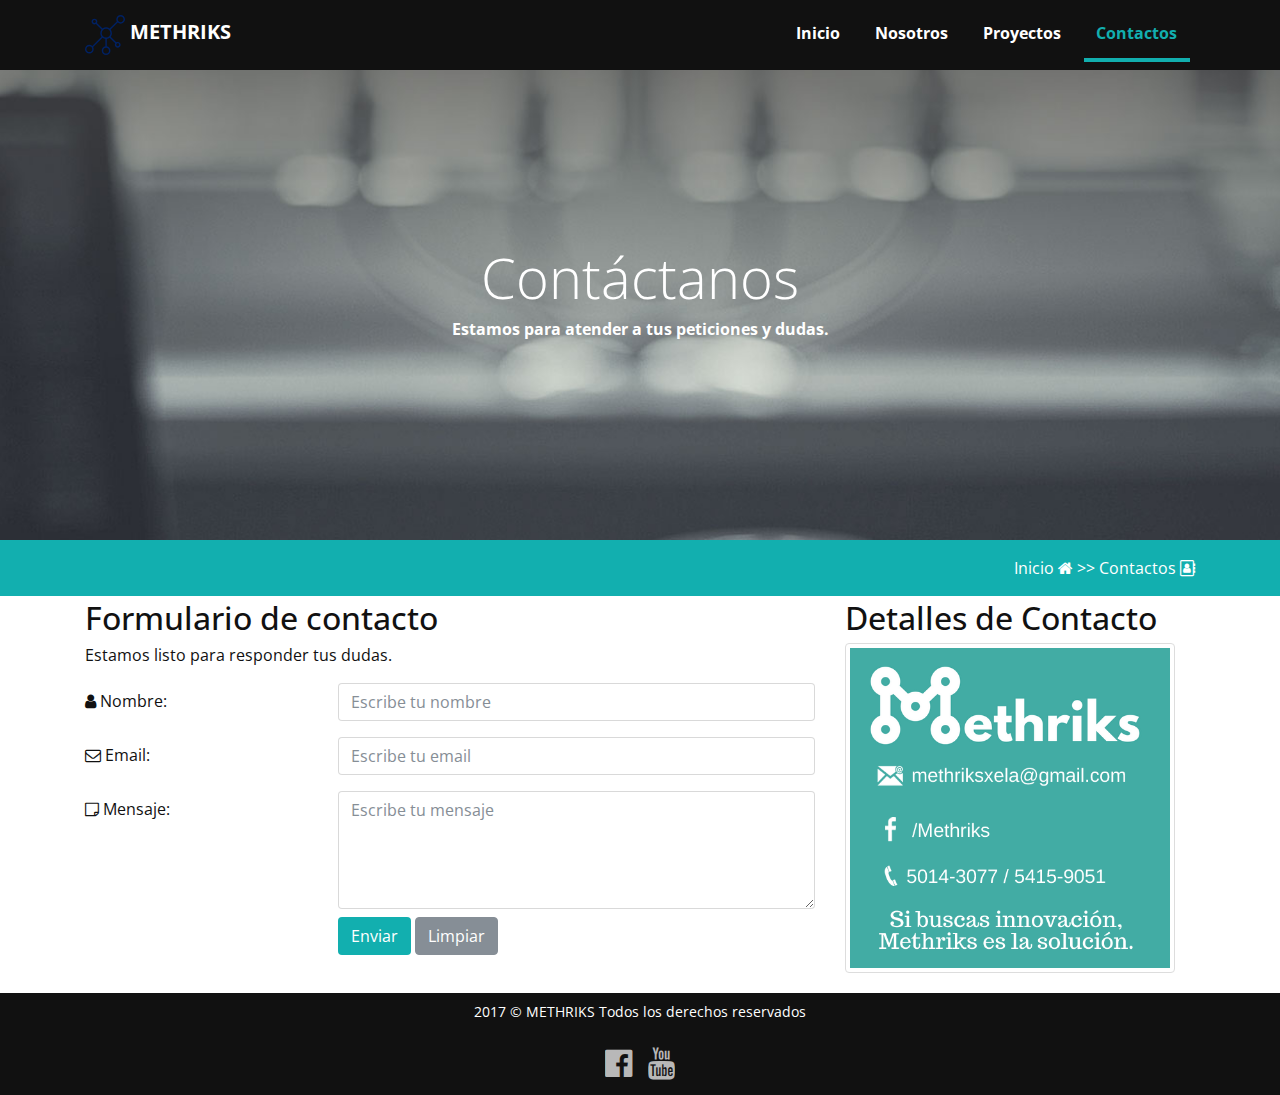
==== commit 6f17487c: "falta contactos y el bug de ie" ====
--- a/contacto.html
+++ b/contacto.html
@@ -33,18 +33,10 @@
 
 <a href="index.html" class="logo"><img src="img/logo.svg" alt="logo"><span class="NoEstilo"> METHRIKS </span> </a>
 
-<button class="boton-buscar" type="button" data-toggle="collapse" data-target="#bloque-buscar" aria-expanded="false">
-<i class="fa fa-search" aria-hidden="true"> </i>
-</button>
 <button class="boton-menu d-md-none" type="button" data-toggle="collapse" data-target="#menu-principal" aria-expanded="false">
 <i class="fa fa-bars" aria-hidden="true"></i>
 </button>
-<form action="#" id="bloque-buscar" class="collapse">
-<div class="contenedor-bloque-buscar">
-<input type="text" placeholder="Buscar...">
-<input type="Submit" value="Buscar">
-</div>
-</form>
+
 
 <nav id="menu-principal" class="collapse">
 <ul>
--- a/css/estilos.css
+++ b/css/estilos.css
@@ -565,7 +565,9 @@
           transition: all .5s ease; }
 
 .paginas-internas .card .card-header a:hover {
-  text-decoration: underline; }
+  text-decoration: underline;
+  color: #12AFAF;
+  cursor: pointer; }
 
 /* ---------------------------------
 Fundadores y Colaboradores --------*/
